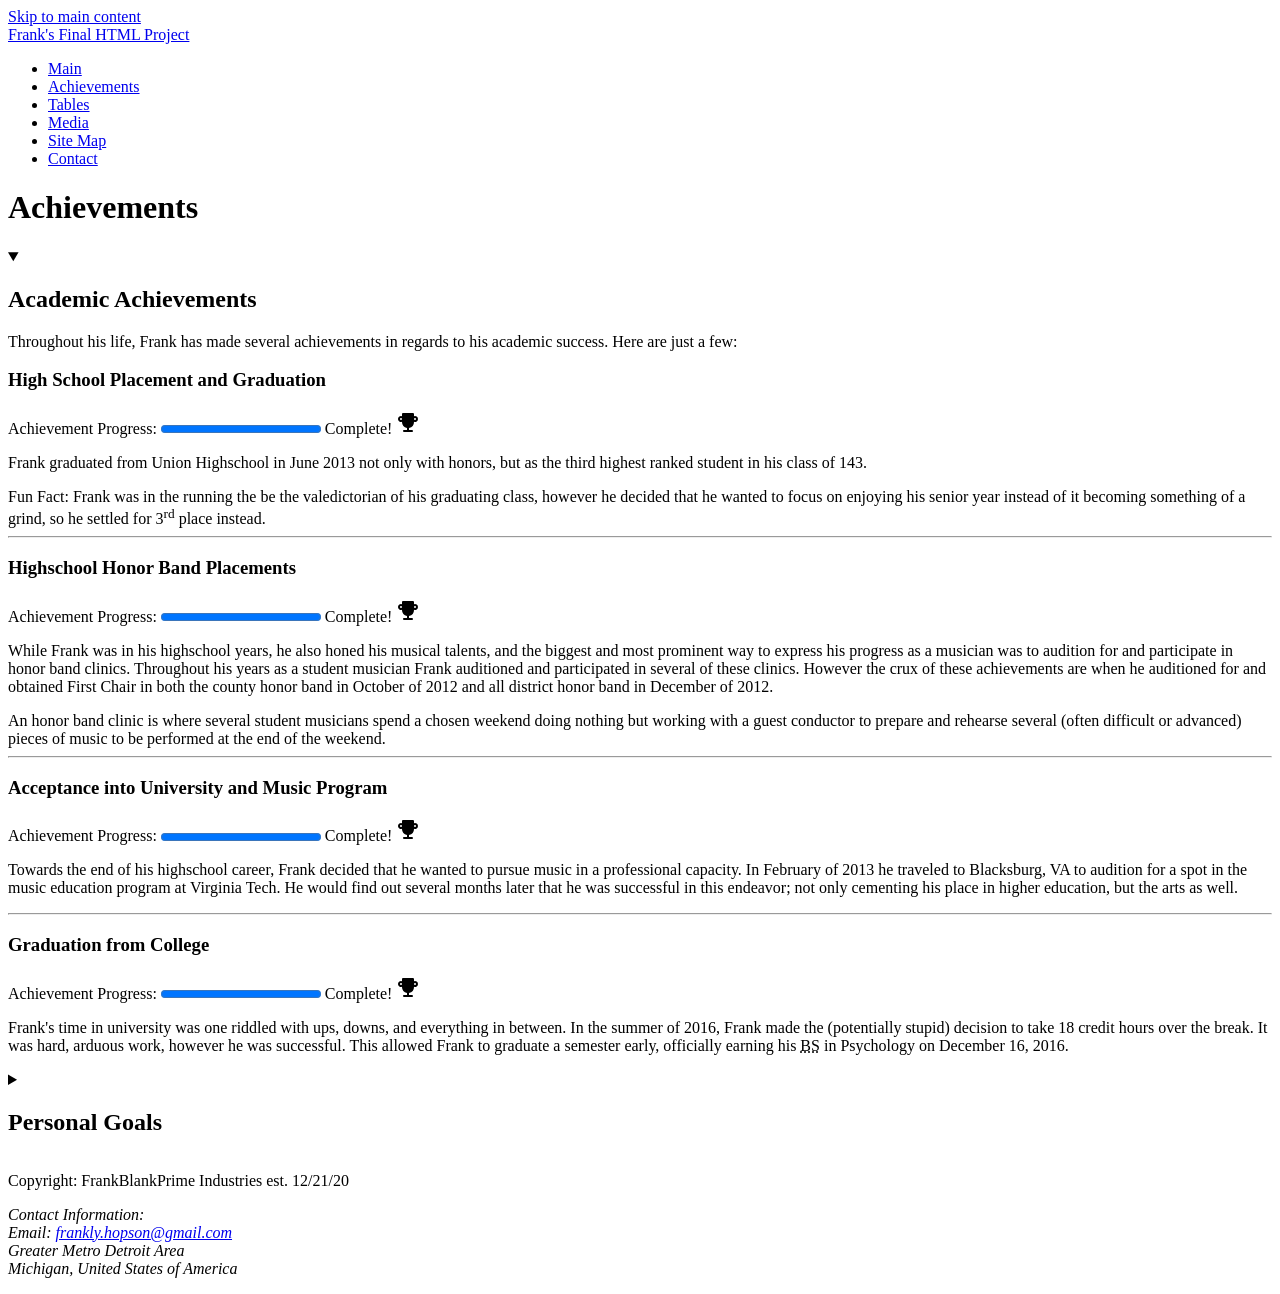
==== achievements.html @ f58f7170 "Init" ====
<!DOCTYPE html>
<html lang="en">

<head>
    <meta charset="UTF-8">
    <meta name="viewport" content="width=device-width, initial-scale=1.0">
    <meta name="description" content="A brief overview of some of Frank's achievements">
    <meta name="author" content="Frank Hopson">
    <title>A list of Frank's achievements</title>
</head>

<body>
    <a href="#main">Skip to main content</a>
    <header>
        <a href=index.html>Frank's Final HTML Project</a>
    </header>

    <nav role="navigation">
        <ul>
            <li><a href="index.html">Main</a></li>
            <li><a href="achievements.html" aria-current="page">Achievements</a></li>
            <li><a href="data-tables.html">Tables</a></li>
            <li><a href="multimedia-showcase.html">Media</a></li>
            <li><a href="site-map.html">Site Map</a></li>
            <li><a href="contact-form.html">Contact</a></li>
        </ul>
    </nav>

    <main id="main">
        <h1>Achievements</h1>

        <article>
            <details open>
                <summary>
                    <h2>Academic Achievements</h2>
                </summary>
                <p>
                    Throughout his life, Frank has made several achievements in regards to his academic success.
                    Here are just a few:
                </p>
                <article>
                    <h3>High School Placement and Graduation</h3>
                    <label>
                        Achievement Progress: <progress value="100" max="100">100%</progress> Complete! <svg
                            xmlns="http://www.w3.org/2000/svg" width="24" height="24" viewBox="0 0 24 24"
                            fill="currentColor" class="icon icon-tabler icons-tabler-filled icon-tabler-trophy">
                            <path stroke="none" d="M0 0h24v24H0z" fill="none" />
                            <path
                                d="M17 3a1 1 0 0 1 .993 .883l.007 .117v2.17a3 3 0 1 1 0 5.659v.171a6.002 6.002 0 0 1 -5 5.917v2.083h3a1 1 0 0 1 .117 1.993l-.117 .007h-8a1 1 0 0 1 -.117 -1.993l.117 -.007h3v-2.083a6.002 6.002 0 0 1 -4.996 -5.692l-.004 -.225v-.171a3 3 0 0 1 -3.996 -2.653l-.003 -.176l.005 -.176a3 3 0 0 1 3.995 -2.654l-.001 -2.17a1 1 0 0 1 1 -1h10zm-12 5a1 1 0 1 0 0 2a1 1 0 0 0 0 -2zm14 0a1 1 0 1 0 0 2a1 1 0 0 0 0 -2z" />
                        </svg>
                    </label>
                    <p>
                        Frank graduated from Union Highschool in <time datetime="2013-05">June 2013</time>
                        not only with honors, but as the third highest ranked student in his class of 143.
                    </p>
                    <aside>
                        Fun Fact: Frank was in the running the be the valedictorian of his graduating class,
                        however he decided that he wanted to focus on enjoying his senior year instead of it
                        becoming
                        something of a grind, so he settled for 3<sup>rd</sup> place instead.
                    </aside>
                </article>

                <hr>

                <article>
                    <h3>Highschool Honor Band Placements</h3>
                    <label>
                        Achievement Progress: <progress value="100" max="100">100%</progress> Complete! <svg
                            xmlns="http://www.w3.org/2000/svg" width="24" height="24" viewBox="0 0 24 24"
                            fill="currentColor" class="icon icon-tabler icons-tabler-filled icon-tabler-trophy">
                            <path stroke="none" d="M0 0h24v24H0z" fill="none" />
                            <path
                                d="M17 3a1 1 0 0 1 .993 .883l.007 .117v2.17a3 3 0 1 1 0 5.659v.171a6.002 6.002 0 0 1 -5 5.917v2.083h3a1 1 0 0 1 .117 1.993l-.117 .007h-8a1 1 0 0 1 -.117 -1.993l.117 -.007h3v-2.083a6.002 6.002 0 0 1 -4.996 -5.692l-.004 -.225v-.171a3 3 0 0 1 -3.996 -2.653l-.003 -.176l.005 -.176a3 3 0 0 1 3.995 -2.654l-.001 -2.17a1 1 0 0 1 1 -1h10zm-12 5a1 1 0 1 0 0 2a1 1 0 0 0 0 -2zm14 0a1 1 0 1 0 0 2a1 1 0 0 0 0 -2z" />
                        </svg>
                    </label>
                    <p>
                        While Frank was in his highschool years, he also honed his musical talents, and the biggest
                        and most prominent way to express his progress as a musician was to audition for and
                        participate
                        in honor band clinics. Throughout his years as a student musician Frank auditioned and
                        participated
                        in several of these clinics. However the crux of these achievements are when he auditioned
                        for
                        and obtained First Chair in both the county honor band in <time datetime="2012-10">October
                            of 2012</time>
                        and all district honor band in <time datetime="2012-12">December of 2012</time>.
                    </p>
                    <aside>
                        An honor band clinic is where several student musicians spend a chosen weekend doing nothing
                        but working with a guest conductor to prepare and rehearse several (often difficult or
                        advanced)
                        pieces of music to be performed at the end of the weekend.
                    </aside>
                </article>

                <hr>

                <article>
                    <h3>Acceptance into University and Music Program</h3>
                    <label>
                        Achievement Progress: <progress value="100" max="100">100%</progress> Complete! <svg
                            xmlns="http://www.w3.org/2000/svg" width="24" height="24" viewBox="0 0 24 24"
                            fill="currentColor" class="icon icon-tabler icons-tabler-filled icon-tabler-trophy">
                            <path stroke="none" d="M0 0h24v24H0z" fill="none" />
                            <path
                                d="M17 3a1 1 0 0 1 .993 .883l.007 .117v2.17a3 3 0 1 1 0 5.659v.171a6.002 6.002 0 0 1 -5 5.917v2.083h3a1 1 0 0 1 .117 1.993l-.117 .007h-8a1 1 0 0 1 -.117 -1.993l.117 -.007h3v-2.083a6.002 6.002 0 0 1 -4.996 -5.692l-.004 -.225v-.171a3 3 0 0 1 -3.996 -2.653l-.003 -.176l.005 -.176a3 3 0 0 1 3.995 -2.654l-.001 -2.17a1 1 0 0 1 1 -1h10zm-12 5a1 1 0 1 0 0 2a1 1 0 0 0 0 -2zm14 0a1 1 0 1 0 0 2a1 1 0 0 0 0 -2z" />
                        </svg>
                    </label>
                    <p>
                        Towards the end of his highschool career, Frank decided that he wanted to pursue
                        music in a professional capacity. In <time datetime="2013-02">February of 2013</time>
                        he traveled to Blacksburg, VA to audition for a spot in the music education program
                        at Virginia Tech. He would find out several months later that he was successful in this
                        endeavor; not only cementing his place in higher education, but the arts as well.
                    </p>
                </article>

                <hr>

                <article>
                    <h3>Graduation from College</h3>
                    <label>
                        Achievement Progress: <progress value="100" max="100">100%</progress> Complete! <svg
                            xmlns="http://www.w3.org/2000/svg" width="24" height="24" viewBox="0 0 24 24"
                            fill="currentColor" class="icon icon-tabler icons-tabler-filled icon-tabler-trophy">
                            <path stroke="none" d="M0 0h24v24H0z" fill="none" />
                            <path
                                d="M17 3a1 1 0 0 1 .993 .883l.007 .117v2.17a3 3 0 1 1 0 5.659v.171a6.002 6.002 0 0 1 -5 5.917v2.083h3a1 1 0 0 1 .117 1.993l-.117 .007h-8a1 1 0 0 1 -.117 -1.993l.117 -.007h3v-2.083a6.002 6.002 0 0 1 -4.996 -5.692l-.004 -.225v-.171a3 3 0 0 1 -3.996 -2.653l-.003 -.176l.005 -.176a3 3 0 0 1 3.995 -2.654l-.001 -2.17a1 1 0 0 1 1 -1h10zm-12 5a1 1 0 1 0 0 2a1 1 0 0 0 0 -2zm14 0a1 1 0 1 0 0 2a1 1 0 0 0 0 -2z" />
                        </svg>
                    </label>
                    <p>
                        Frank's time in university was one riddled with ups, downs, and everything in between.
                        In the summer of 2016, Frank made the (potentially stupid) decision to take 18 credit
                        hours over the break. It was hard, arduous work, however he was successful. This allowed
                        Frank to graduate a semester early, officially earning his <abbr
                            title="Bachelor of Science">BS</abbr>
                        in Psychology on <time datetime="2016-12-16">December 16, 2016</time>.
                    </p>
                </article>
            </details>
        </article>
        <article>
            <details>
                <summary>
                    <h2>Personal Goals</h2>
                </summary>
                <p>
                    Outside of his academic endeavors, Frank is also working on several achievements in his
                    personal life as well:
                </p>
                <article>
                    <h3>Getting Physically Fit</h3>
                    <label>
                        Achievement Progress <progress value="30" max="100">30%</progress> Ongoing <svg
                            xmlns="http://www.w3.org/2000/svg" width="24" height="24" viewBox="0 0 24 24" fill="none"
                            stroke="currentColor" stroke-width="2" stroke-linecap="round" stroke-linejoin="round"
                            class="icon icon-tabler icons-tabler-outline icon-tabler-trophy">
                            <path stroke="none" d="M0 0h24v24H0z" fill="none" />
                            <path d="M8 21l8 0" />
                            <path d="M12 17l0 4" />
                            <path d="M7 4l10 0" />
                            <path d="M17 4v8a5 5 0 0 1 -10 0v-8" />
                            <path d="M5 9m-2 0a2 2 0 1 0 4 0a2 2 0 1 0 -4 0" />
                            <path d="M19 9m-2 0a2 2 0 1 0 4 0a2 2 0 1 0 -4 0" />
                        </svg>
                    </label>
                    <p>
                        For years, Frank has dreamed of becoming, as the youth would say, buff.
                        Despite his aspirations of being physically thicc, several factors would often
                        prevent Frank from making this goal of his a reality. However, in
                        <time datetime="2025-08">August of 2025</time> Frank was finally able to commit to
                        improving his physical health.
                    </p>
                </article>

                <hr>

                <article>
                    <h3>Improving his Mental Health</h3>
                    <label>
                        Achievement Progress <progress value="65" max="100">65%</progress> Ongoing <svg
                            xmlns="http://www.w3.org/2000/svg" width="24" height="24" viewBox="0 0 24 24" fill="none"
                            stroke="currentColor" stroke-width="2" stroke-linecap="round" stroke-linejoin="round"
                            class="icon icon-tabler icons-tabler-outline icon-tabler-trophy">
                            <path stroke="none" d="M0 0h24v24H0z" fill="none" />
                            <path d="M8 21l8 0" />
                            <path d="M12 17l0 4" />
                            <path d="M7 4l10 0" />
                            <path d="M17 4v8a5 5 0 0 1 -10 0v-8" />
                            <path d="M5 9m-2 0a2 2 0 1 0 4 0a2 2 0 1 0 -4 0" />
                            <path d="M19 9m-2 0a2 2 0 1 0 4 0a2 2 0 1 0 -4 0" />
                        </svg>
                    </label>
                    <p>
                        As previously mentioned, his mental health was always something of a pain point for Frank
                        throughout his life. However in <time datetime="2024-07">July of 2024</time>, after a series
                        of
                        rather substantial setbacks, Frank decided to firmly take his mental well-being in his own
                        hands.
                        The road has been long, and it will never truly end, but this is certainly an achievement he
                        has
                        found worthy of chasing.
                    </p>
                </article>

                <hr>

                <article>
                    <h3>Learning to Code</h3>
                    <label>
                        Achievment Progress <progress value="35" max="100">35%</progress> Ongoing <svg
                            xmlns="http://www.w3.org/2000/svg" width="24" height="24" viewBox="0 0 24 24" fill="none"
                            stroke="currentColor" stroke-width="2" stroke-linecap="round" stroke-linejoin="round"
                            class="icon icon-tabler icons-tabler-outline icon-tabler-trophy">
                            <path stroke="none" d="M0 0h24v24H0z" fill="none" />
                            <path d="M8 21l8 0" />
                            <path d="M12 17l0 4" />
                            <path d="M7 4l10 0" />
                            <path d="M17 4v8a5 5 0 0 1 -10 0v-8" />
                            <path d="M5 9m-2 0a2 2 0 1 0 4 0a2 2 0 1 0 -4 0" />
                            <path d="M19 9m-2 0a2 2 0 1 0 4 0a2 2 0 1 0 -4 0" />
                        </svg>
                    </label>
                    <p>
                        The prospect of learning programming languages had always been a daunting prospect
                        for Frank. In 2023 he attempted to learn Python with little more than a borrowed book
                        and a good deal of moxy. Unfortunately this attempt did not end favorably. Luckily he had
                        a wonderful friend who offered to show him the wonders of JavaScript and <abbr
                            title="Hypertext Markup Language">HTML</abbr>
                        and on <time datetime="2025-03-31">March 31<sup>st</sup>, 2025</time> Frank's journey as a
                        developer began.
                    </p>
                </article>

                <hr>
                
            </details>
        </article>
    </main>
</body>
<footer>
    <p>
        Copyright: FrankBlankPrime Industries est. <time datetime="2020-12-21">12/21/20</time>
        <br />
    <address>
        Contact Information:<br />
        Email: <a href="mailto:frankly.hopson@gmail.com">frankly.hopson@gmail.com</a><br />
        Greater Metro Detroit Area<br />
        Michigan, United States of America
    </address>
    </p>
</footer>

</html>
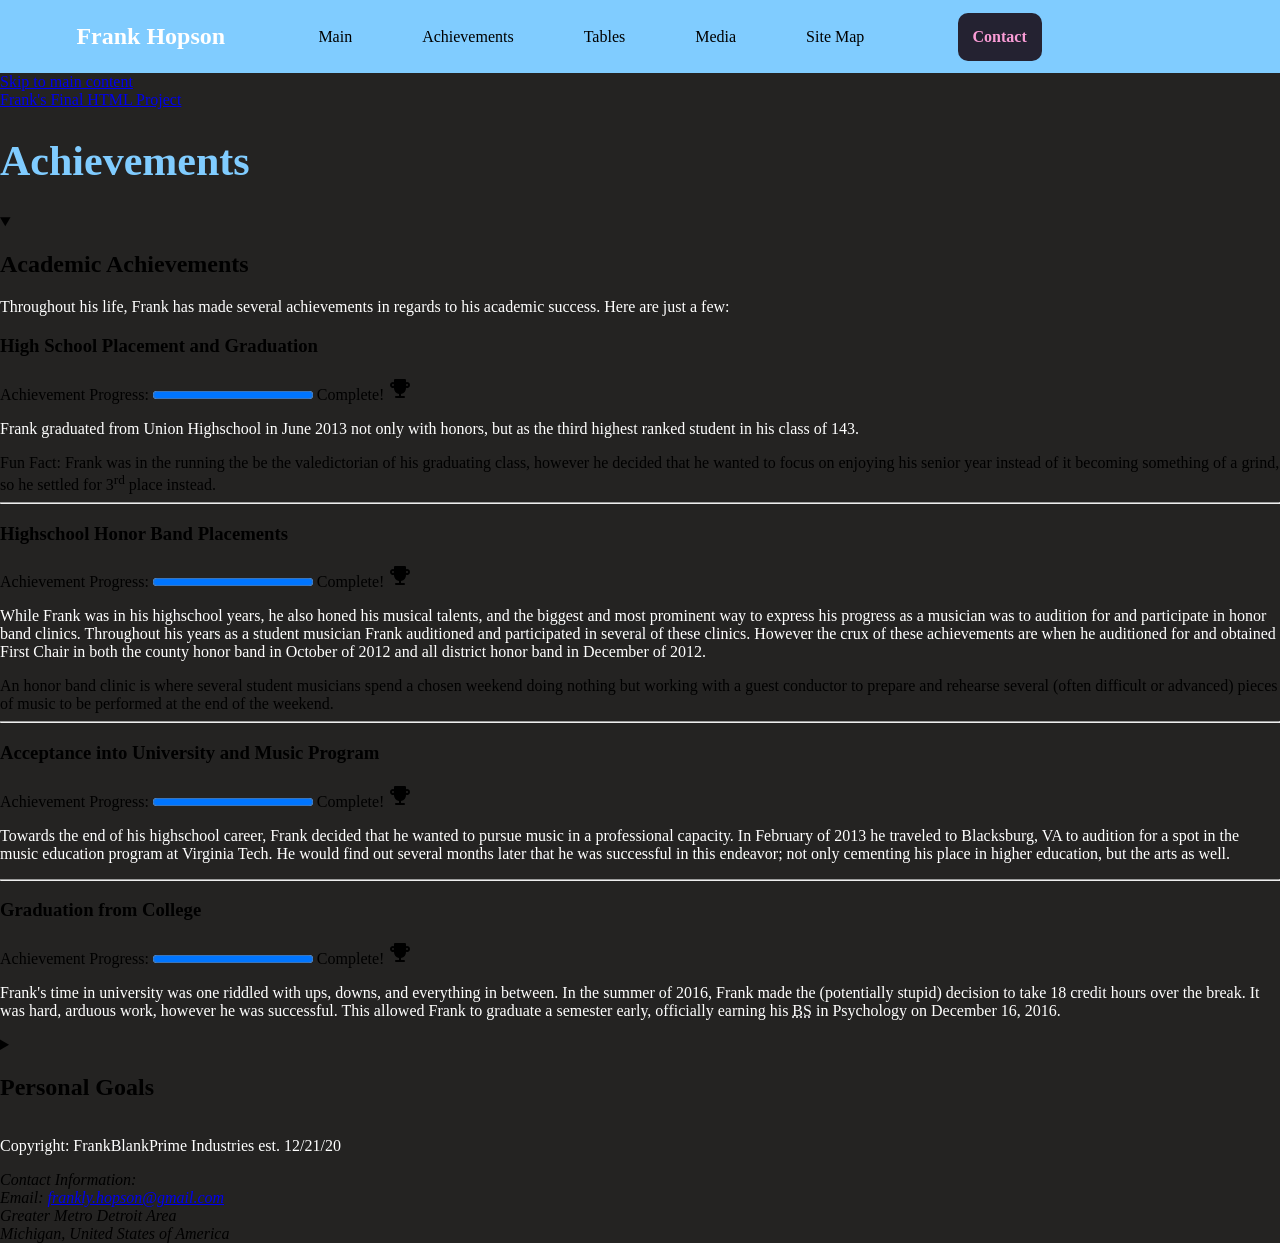
==== commit cb5fd4b9: "Added style sheet and made updates to nav-bar structure as well as website intro" ====
--- a/achievements.html
+++ b/achievements.html
@@ -7,6 +7,7 @@
     <meta name="description" content="A brief overview of some of Frank's achievements">
     <meta name="author" content="Frank Hopson">
     <title>A list of Frank's achievements</title>
+    <link rel="stylesheet" href="styles.css">
 </head>
 
 <body>
@@ -15,15 +16,18 @@
         <a href=index.html>Frank's Final HTML Project</a>
     </header>
 
-    <nav role="navigation">
-        <ul>
-            <li><a href="index.html">Main</a></li>
-            <li><a href="achievements.html" aria-current="page">Achievements</a></li>
-            <li><a href="data-tables.html">Tables</a></li>
-            <li><a href="multimedia-showcase.html">Media</a></li>
-            <li><a href="site-map.html">Site Map</a></li>
-            <li><a href="contact-form.html">Contact</a></li>
-        </ul>
+    <nav>
+        <div id="nav-bar"></div>
+            <p>Frank Hopson</p>
+            <ul>
+                <li><a class="nav-link" href="index.html" aria-current="page">Main</a></li>
+                <li><a class="nav-link" href="achievements.html">Achievements</a></li>
+                <li><a class="nav-link" href="data-tables.html">Tables</a></li>
+                <li><a class="nav-link" href="multimedia-showcase.html">Media</a></li>
+                <li><a class="nav-link" href="site-map.html">Site Map</a></li>
+            </ul>
+            <a class="nav-link" id="contact-link" href="contact-form.html">Contact</a>
+        </div>
     </nav>
 
     <main id="main">
@@ -238,18 +242,18 @@
             </details>
         </article>
     </main>
+    <footer>
+        <p>
+            Copyright: FrankBlankPrime Industries est. <time datetime="2020-12-21">12/21/20</time>
+            <br />
+            <address>
+                Contact Information:<br />
+                Email: <a href="mailto:frankly.hopson@gmail.com">frankly.hopson@gmail.com</a><br />
+                Greater Metro Detroit Area<br />
+                Michigan, United States of America
+            </address>
+        </p>
+    </footer>
 </body>
-<footer>
-    <p>
-        Copyright: FrankBlankPrime Industries est. <time datetime="2020-12-21">12/21/20</time>
-        <br />
-    <address>
-        Contact Information:<br />
-        Email: <a href="mailto:frankly.hopson@gmail.com">frankly.hopson@gmail.com</a><br />
-        Greater Metro Detroit Area<br />
-        Michigan, United States of America
-    </address>
-    </p>
-</footer>
 
 </html>
--- a/styles.css
+++ b/styles.css
@@ -0,0 +1,99 @@
+:root {
+    --erik-blue: #80ccff;
+    --erik-pink: #FA9cd6;
+}
+
+body {
+    background-color: #242322;
+    width: 100vw;
+    height: 100vh;
+    padding: 0;
+    margin: 0;
+    font-family: Tahoma;
+    margin-top: 73px;
+}
+
+p {
+    color: #FFF;
+}
+
+h1 {
+    font-weight: 600;
+    font-size: 42px;
+    color: var(--erik-blue)
+}
+
+nav {
+    width: 100%;
+    height: 73px;
+    background-color:var(--erik-blue);
+    position: fixed;
+    top: 0;
+    display: flex;
+    justify-content: space-evenly;
+    align-items: center;
+    flex-flow: row nowrap;
+}
+
+nav p {
+    font-size: 24px;
+    font-weight: 600; 
+}
+
+nav ul {
+    display: flex;
+    flex-flow: row nowrap;
+    justify-content: space-between;
+    gap: 40px;
+    margin-right: 40px;
+    list-style-type: none;
+    font-size: 16px;
+}
+
+.nav-link {
+    text-decoration: none;
+    color: #000;
+    transition: ease-in .2s;
+    padding: 15px;
+    border-radius: 10px;
+}
+
+.nav-link:hover {
+    background-color: var(--erik-pink);
+}
+
+#contact-link {
+    font-weight: 600;
+    background-color: #242231;
+    margin-right: 200px;
+    color: var(--erik-pink);
+    max-height: 39px;
+    padding: 15px;
+    transition: ease-in .2s;
+}
+
+#contact-link:hover {
+    background-color: var(--erik-pink);
+    color: #242231;
+}
+
+#nav-bar {
+    max-width: 1000px;
+}
+
+#bio-intro {
+    max-width: 1000px;
+    margin-left:auto;
+    margin-right: auto;
+    display: flex;
+    gap: 50px;
+    justify-content: space-between;
+}
+
+#bio-intro img {
+    object-fit: cover;
+    object-position: 0 0px;
+    border-radius: 100%;
+    width: 187px;
+    height: 187px;
+}
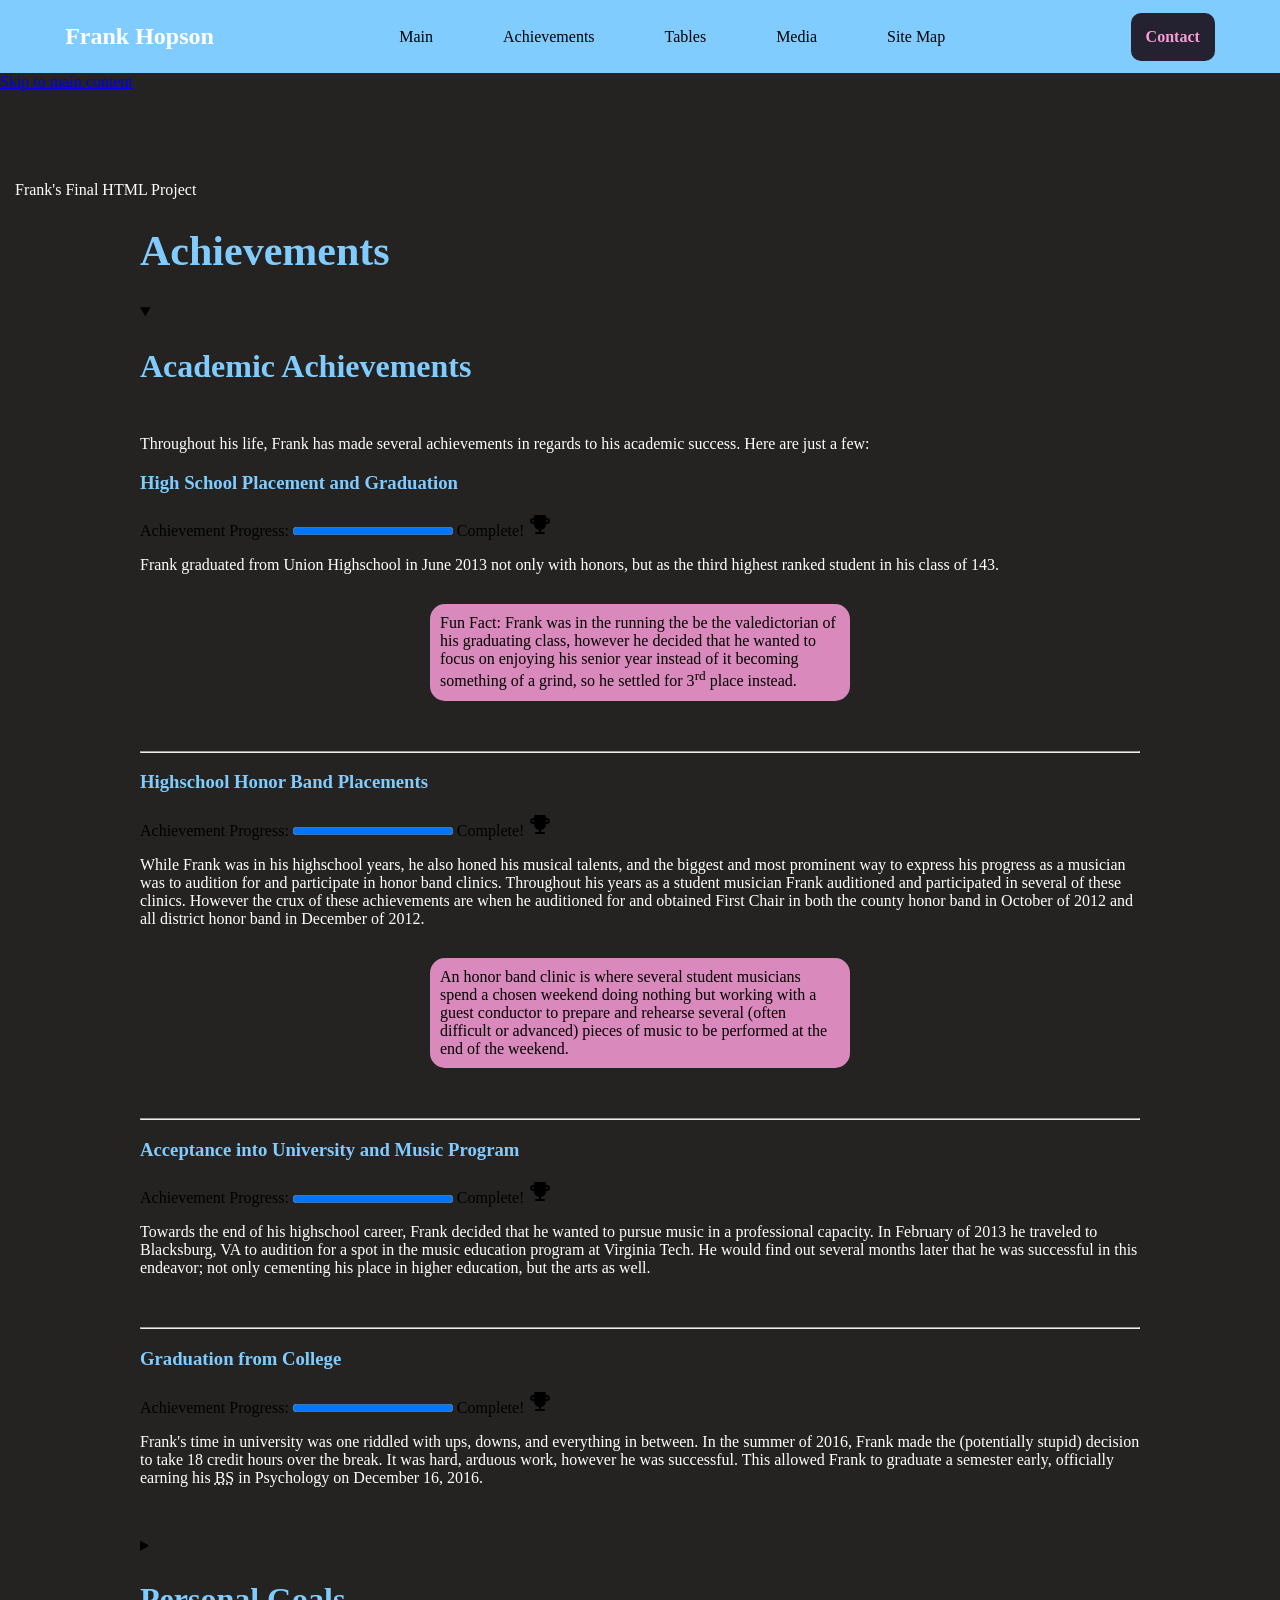
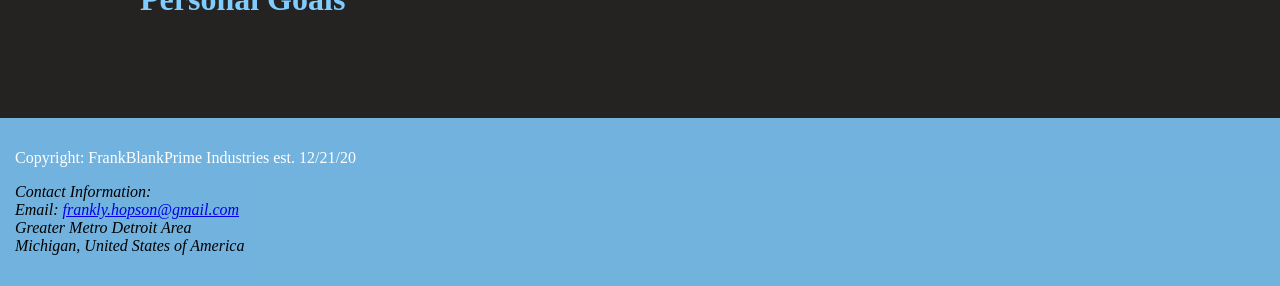
==== commit 1af46a2a: "Corrected errors with nav bar on all pages" ====
--- a/achievements.html
+++ b/achievements.html
@@ -17,7 +17,7 @@
     </header>
 
     <nav>
-        <div id="nav-bar"></div>
+        <div id="nav-bar">
             <p>Frank Hopson</p>
             <ul>
                 <li><a class="nav-link" href="index.html" aria-current="page">Main</a></li>
--- a/styles.css
+++ b/styles.css
@@ -1,10 +1,15 @@
 :root {
     --erik-blue: #80ccff;
     --erik-pink: #FA9cd6;
+    --background-gray: #242322;
+}
+
+* {
+    scroll-padding-top: 100px;
 }
 
 body {
-    background-color: #242322;
+    background-color: var(--background-gray);
     width: 100vw;
     height: 100vh;
     padding: 0;
@@ -13,6 +18,12 @@
     margin-top: 73px;
 }
 
+main {
+    max-width: 1000px;
+    margin-left: auto;
+    margin-right: auto;
+}
+
 p {
     color: #FFF;
 }
@@ -21,23 +32,60 @@
     font-weight: 600;
     font-size: 42px;
     color: var(--erik-blue)
+}
+
+h2 {
+    font-size: 32px;
+    margin-bottom: 50px;
+}
+
+h2,
+h3,
+h4 {
+    color: var(--erik-blue);
+}
+
+article {
+    margin-bottom: 50px;
+}
+
+article aside {
+    margin-top: 30px;
+    margin-bottom: 30px;
+}
+
+
+aside {
+    display: block;
+    margin-left: auto;
+    margin-right: auto;
+    max-width: 40%;
+    background-color: color-mix(in srgb, var(--erik-pink) 85%, transparent);
+    border-radius: 15px;
+    padding: 10px;
+    color: black;
+}
+
+section:not(#bio-intro) {
+    margin-bottom: 125px;
+}
+
+footer {
+    background-color: color-mix(in srgb, var(--erik-blue) 85%, transparent);
+    padding: 15px;
 }
 
 nav {
     width: 100%;
     height: 73px;
-    background-color:var(--erik-blue);
+    background-color: var(--erik-blue);
     position: fixed;
     top: 0;
-    display: flex;
-    justify-content: space-evenly;
-    align-items: center;
-    flex-flow: row nowrap;
 }
 
 nav p {
     font-size: 24px;
-    font-weight: 600; 
+    font-weight: 600;
 }
 
 nav ul {
@@ -50,6 +98,59 @@
     font-size: 16px;
 }
 
+header {
+    margin-top: 90px;
+}
+
+dl,
+ol,
+ul {
+    color: #fff;
+}
+
+header a {
+    color: #fff;
+    text-decoration: none;
+    display: block;
+    margin: 15px;
+}
+
+cite a,
+dd a {
+    color: var(--erik-blue);
+    font-weight: 600;
+    text-decoration: none;
+}
+
+dt {
+    margin-bottom: 10px;
+    margin-left: 40px;
+}
+
+dl {
+    margin-top: 50px;
+    max-width: 80%;
+    margin-left: auto;
+    margin-right: auto;
+}
+
+dd {
+    margin-bottom: 30px;
+}
+
+blockquote {
+    padding: 10px;
+    max-width: 40%;
+    text-align: center;
+    background-color: color-mix(in srgb, var(--erik-pink) 85%, transparent);
+    border-radius: 15px;
+}
+
+cite a:visited,
+dd a:visited {
+    color: var(--erik-pink);
+}
+
 .nav-link {
     text-decoration: none;
     color: #000;
@@ -65,7 +166,6 @@
 #contact-link {
     font-weight: 600;
     background-color: #242231;
-    margin-right: 200px;
     color: var(--erik-pink);
     max-height: 39px;
     padding: 15px;
@@ -78,13 +178,22 @@
 }
 
 #nav-bar {
-    max-width: 1000px;
+    max-width: 1400px;
+    height: 73px;
+    display: flex;
+    justify-content: space-around;
+    align-items: center;
+    flex-flow: row nowrap;
+    text-align: center;
+    text-wrap: none;
+    margin-left: auto;
+    margin-right: auto;
 }
 
 #bio-intro {
     max-width: 1000px;
-    margin-left:auto;
-    margin-right: auto;
+    margin-top: 50px;
+    margin-bottom: 75px;
     display: flex;
     gap: 50px;
     justify-content: space-between;
@@ -96,4 +205,79 @@
     border-radius: 100%;
     width: 187px;
     height: 187px;
+}
+
+
+@media screen and (max-width: 576px) {
+    main, #bio-intro {
+        max-width: 450px;
+    }
+
+    p, header a {
+        font-size: .8rem;
+    }
+
+    h1 {
+        font-size: 2rem;
+    }
+
+    h2 {
+        font-size: 1.5rem;
+    }
+
+    h3 {
+        font-size: 1.1rem;
+    }
+
+    h4 {
+        font-size: 1rem;
+    }
+
+    nav p {
+        font-size: 20px;
+        font-weight: 600;
+        grid-column: 1 / 2;
+    }
+
+    #nav-bar {
+        max-width: 425px;
+        display: grid;
+        grid-template-columns: 75px 1fr 75px;
+        grid-template-rows: 73px;
+        gap: 5px;
+        text-align: center;
+        align-items: center;
+    }
+
+    #contact-link {
+        font-size: 14px;
+        padding: 10px;
+        text-align: center;
+        grid-column: 3 / 4;
+    }
+
+    #nav-bar ul {
+        place-self: center;
+        grid-column: 2 / 3;
+        display: flex;
+        flex-flow: row wrap;
+        gap: 5px;
+        font-size: 12px;
+        text-wrap: none;
+    }
+
+    .nav-link {
+        display: inline-block;
+        padding: 5px;
+    }
+
+    #bio-intro {
+        align-items: center;
+    }
+
+    #bio-intro img {
+        height: 130px;
+        width: 130px;
+        margin-left: 20px;
+    }
 }
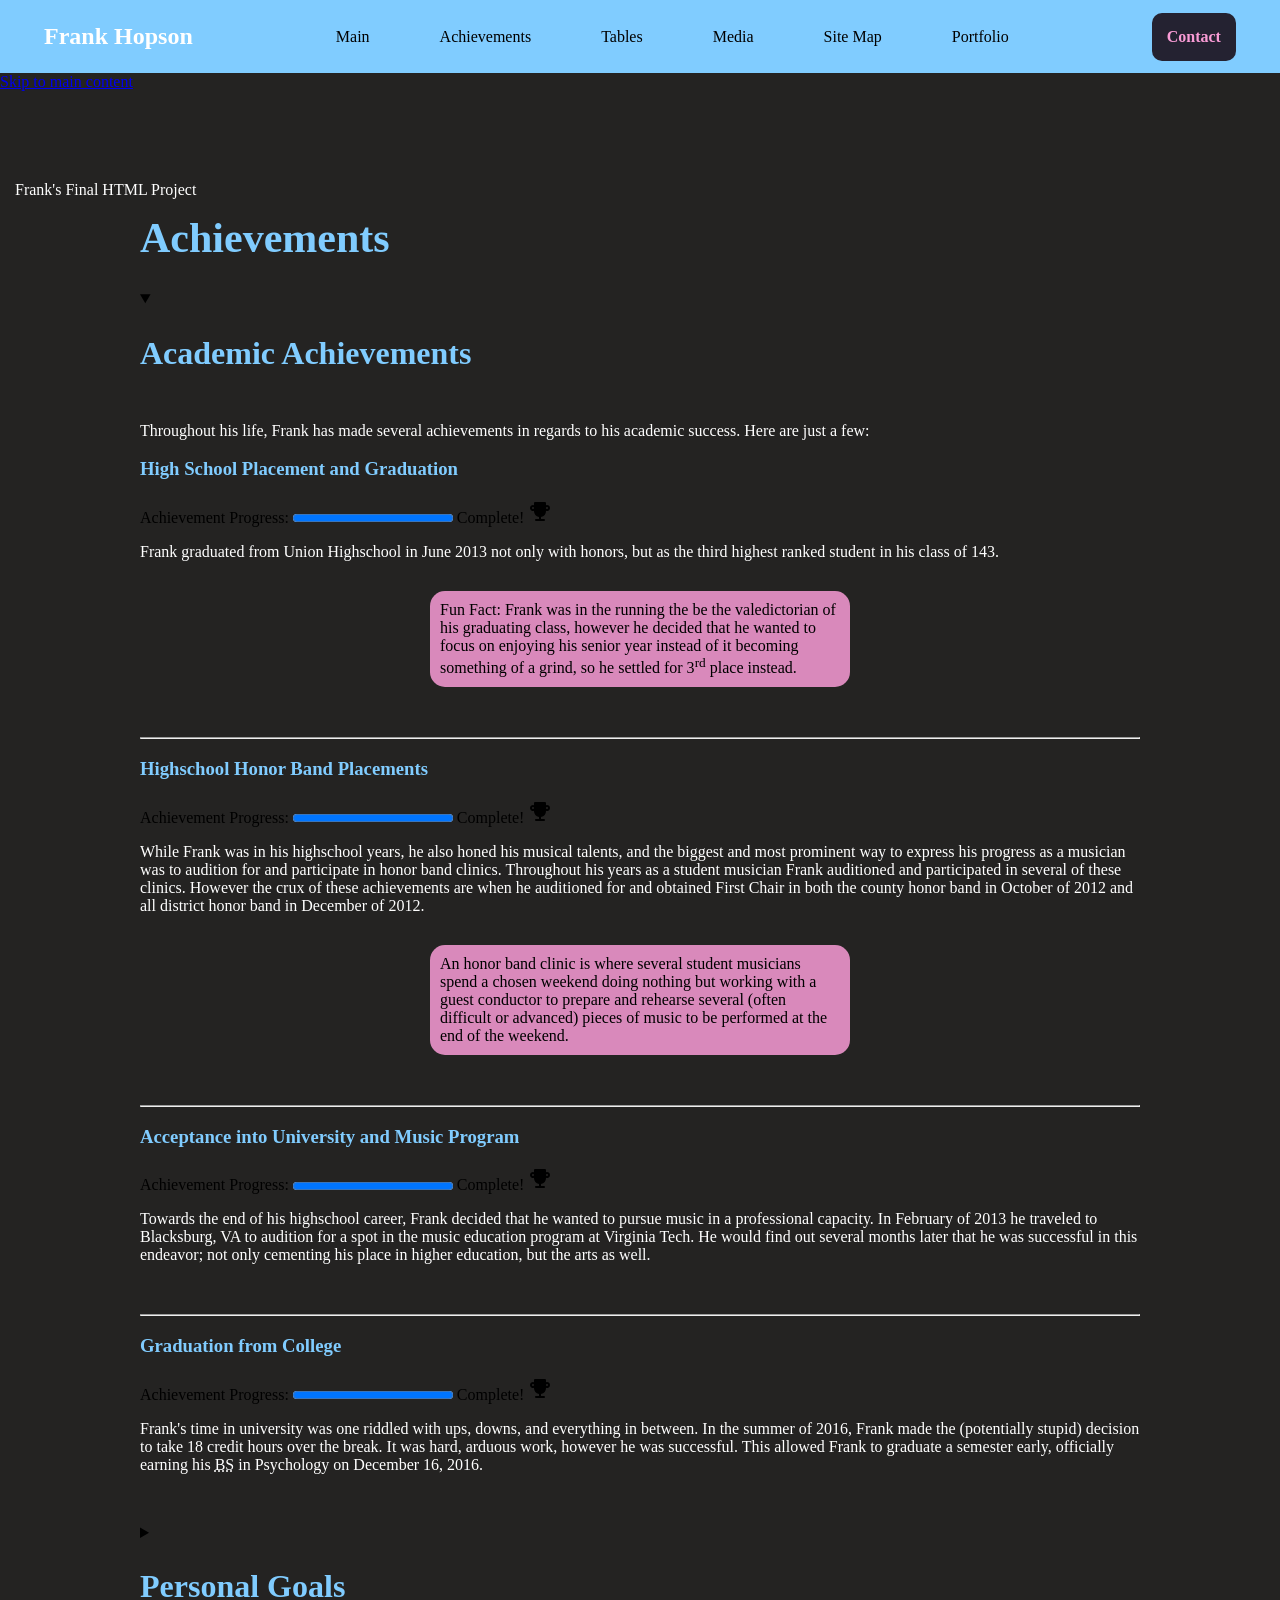
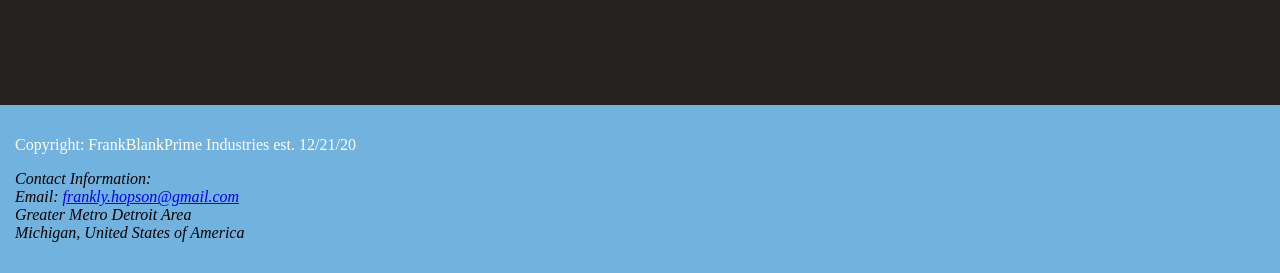
==== commit 96561cc9: "Added Panto project and portfolio page with Nav bar links" ====
--- a/achievements.html
+++ b/achievements.html
@@ -25,6 +25,7 @@
                 <li><a class="nav-link" href="data-tables.html">Tables</a></li>
                 <li><a class="nav-link" href="multimedia-showcase.html">Media</a></li>
                 <li><a class="nav-link" href="site-map.html">Site Map</a></li>
+                <li><a class="nav-link" href="/portfolio">Portfolio</a></li>
             </ul>
             <a class="nav-link" id="contact-link" href="contact-form.html">Contact</a>
         </div>
--- a/styles.css
+++ b/styles.css
@@ -31,7 +31,8 @@
 h1 {
     font-weight: 600;
     font-size: 42px;
-    color: var(--erik-blue)
+    color: var(--erik-blue);
+    margin-top: 5px;
 }
 
 h2 {
@@ -207,13 +208,55 @@
     height: 187px;
 }
 
+.cell {
+    display: flex;
+    border: 1px solid white;
+    align-items: center;
+    max-width: 550px;
+    justify-content: left;
+}
+
+.infotable dl dt,
+.infotable dl dd {
+    margin: unset;
+    padding: 10px;
+}
+
+.infotable dl dt {
+    border-right: 1px solid white;
+    width: 100px;
+}
+
+.skip {
+    position: absolute;
+    left: -10000px;
+    top: auto;
+    width: 1px;
+    height: 1px;
+    overflow: hidden;
+}
+
+.skip:focus {
+    position: static;
+    width: auto;
+    height: auto;
+}
+
 
 @media screen and (max-width: 576px) {
-    main, #bio-intro {
+
+    main,
+    #bio-intro {
         max-width: 450px;
     }
 
-    p, header a {
+    main {
+        margin-left: 5vw;
+        margin-right: 5vw;
+    }
+
+    p,
+    header a {
         font-size: .8rem;
     }
 
@@ -234,19 +277,15 @@
     }
 
     nav p {
-        font-size: 20px;
+        font-size: 24px;
         font-weight: 600;
         grid-column: 1 / 2;
     }
 
     #nav-bar {
         max-width: 425px;
-        display: grid;
-        grid-template-columns: 75px 1fr 75px;
-        grid-template-rows: 73px;
-        gap: 5px;
-        text-align: center;
-        align-items: center;
+        display: flex;
+        justify-content: space-between;
     }
 
     #contact-link {
@@ -257,9 +296,9 @@
     }
 
     #nav-bar ul {
+        display: none;
         place-self: center;
         grid-column: 2 / 3;
-        display: flex;
         flex-flow: row wrap;
         gap: 5px;
         font-size: 12px;
@@ -272,6 +311,8 @@
     }
 
     #bio-intro {
+        margin-bottom: 50px;
+        margin-top: 125px;
         align-items: center;
     }
 
@@ -280,4 +321,24 @@
         width: 130px;
         margin-left: 20px;
     }
+
+    .cell {
+        font-size: 10px;
+        text-align: center;
+    }
+
+    .infotable dl dt,
+    .infotable dl dd {
+        margin: unset;
+        padding: 10px;
+    }
+
+    .infotable dl dt {
+        border-right: 1px solid white;
+        width: 50px;
+    }
+
+    footer {
+        font-size: 14px;
+    }
 }
